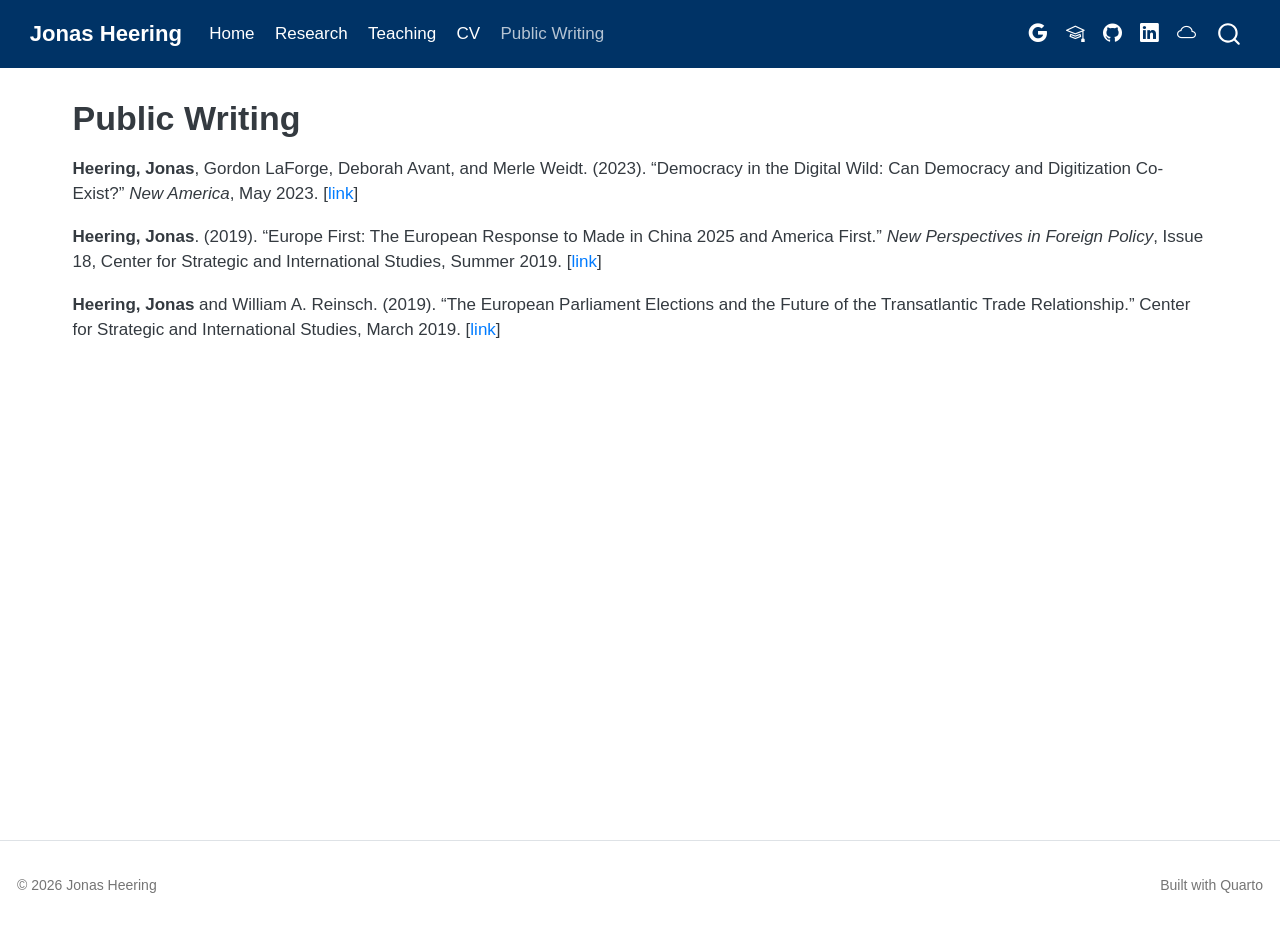
==== docs/public-writing.html @ 7a449476 "Initial commit - Jonas Heering website" ====
<!DOCTYPE html>
<html xmlns="http://www.w3.org/1999/xhtml" lang="en" xml:lang="en"><head>

<meta charset="utf-8">
<meta name="generator" content="quarto-1.8.27">

<meta name="viewport" content="width=device-width, initial-scale=1.0, user-scalable=yes">


<title>Public Writing – Jonas Heering</title>
<style>
code{white-space: pre-wrap;}
span.smallcaps{font-variant: small-caps;}
div.columns{display: flex; gap: min(4vw, 1.5em);}
div.column{flex: auto; overflow-x: auto;}
div.hanging-indent{margin-left: 1.5em; text-indent: -1.5em;}
ul.task-list{list-style: none;}
ul.task-list li input[type="checkbox"] {
  width: 0.8em;
  margin: 0 0.8em 0.2em -1em; /* quarto-specific, see https://github.com/quarto-dev/quarto-cli/issues/4556 */ 
  vertical-align: middle;
}
</style>


<script src="site_libs/quarto-nav/quarto-nav.js"></script>
<script src="site_libs/quarto-nav/headroom.min.js"></script>
<script src="site_libs/clipboard/clipboard.min.js"></script>
<script src="site_libs/quarto-search/autocomplete.umd.js"></script>
<script src="site_libs/quarto-search/fuse.min.js"></script>
<script src="site_libs/quarto-search/quarto-search.js"></script>
<meta name="quarto:offset" content="./">
<script src="site_libs/quarto-html/quarto.js" type="module"></script>
<script src="site_libs/quarto-html/tabsets/tabsets.js" type="module"></script>
<script src="site_libs/quarto-html/axe/axe-check.js" type="module"></script>
<script src="site_libs/quarto-html/popper.min.js"></script>
<script src="site_libs/quarto-html/tippy.umd.min.js"></script>
<script src="site_libs/quarto-html/anchor.min.js"></script>
<link href="site_libs/quarto-html/tippy.css" rel="stylesheet">
<link href="site_libs/quarto-html/quarto-syntax-highlighting-ed96de9b727972fe78a7b5d16c58bf87.css" rel="stylesheet" id="quarto-text-highlighting-styles">
<script src="site_libs/bootstrap/bootstrap.min.js"></script>
<link href="site_libs/bootstrap/bootstrap-icons.css" rel="stylesheet">
<link href="site_libs/bootstrap/bootstrap-b3b4138fcf26bb8484331ca1ff686cd0.min.css" rel="stylesheet" append-hash="true" id="quarto-bootstrap" data-mode="light">
<script id="quarto-search-options" type="application/json">{
  "location": "navbar",
  "copy-button": false,
  "collapse-after": 3,
  "panel-placement": "end",
  "type": "overlay",
  "limit": 50,
  "keyboard-shortcut": [
    "f",
    "/",
    "s"
  ],
  "show-item-context": false,
  "language": {
    "search-no-results-text": "No results",
    "search-matching-documents-text": "matching documents",
    "search-copy-link-title": "Copy link to search",
    "search-hide-matches-text": "Hide additional matches",
    "search-more-match-text": "more match in this document",
    "search-more-matches-text": "more matches in this document",
    "search-clear-button-title": "Clear",
    "search-text-placeholder": "",
    "search-detached-cancel-button-title": "Cancel",
    "search-submit-button-title": "Submit",
    "search-label": "Search"
  }
}</script>


<link rel="stylesheet" href="styles.css">
</head>

<body class="nav-fixed quarto-light">

<div id="quarto-search-results"></div>
  <header id="quarto-header" class="headroom fixed-top">
    <nav class="navbar navbar-expand-lg " data-bs-theme="dark">
      <div class="navbar-container container-fluid">
      <div class="navbar-brand-container mx-auto">
    <a class="navbar-brand" href="./index.html">
    <span class="navbar-title">Jonas Heering</span>
    </a>
  </div>
            <div id="quarto-search" class="" title="Search"></div>
          <button class="navbar-toggler" type="button" data-bs-toggle="collapse" data-bs-target="#navbarCollapse" aria-controls="navbarCollapse" role="menu" aria-expanded="false" aria-label="Toggle navigation" onclick="if (window.quartoToggleHeadroom) { window.quartoToggleHeadroom(); }">
  <span class="navbar-toggler-icon"></span>
</button>
          <div class="collapse navbar-collapse" id="navbarCollapse">
            <ul class="navbar-nav navbar-nav-scroll me-auto">
  <li class="nav-item">
    <a class="nav-link" href="./index.html"> 
<span class="menu-text">Home</span></a>
  </li>  
  <li class="nav-item">
    <a class="nav-link" href="./research.html"> 
<span class="menu-text">Research</span></a>
  </li>  
  <li class="nav-item">
    <a class="nav-link" href="./teaching.html"> 
<span class="menu-text">Teaching</span></a>
  </li>  
  <li class="nav-item">
    <a class="nav-link" href="./files/Jonas-Heering-CV.pdf"> 
<span class="menu-text">CV</span></a>
  </li>  
  <li class="nav-item">
    <a class="nav-link active" href="./public-writing.html" aria-current="page"> 
<span class="menu-text">Public Writing</span></a>
  </li>  
</ul>
            <ul class="navbar-nav navbar-nav-scroll ms-auto">
  <li class="nav-item compact">
    <a class="nav-link" href="https://scholar.google.com/citations?user=WTr67bQAAAAJ&amp;hl=en"> <i class="bi bi-google" role="img" aria-label="Google Scholar">
</i> 
<span class="menu-text"></span></a>
  </li>  
  <li class="nav-item compact">
    <a class="nav-link" href="https://orcid.org/0009-0008-8426-7867"> <i class="bi bi-mortarboard" role="img" aria-label="ORCID">
</i> 
<span class="menu-text"></span></a>
  </li>  
  <li class="nav-item compact">
    <a class="nav-link" href="https://github.com/jonasheering"> <i class="bi bi-github" role="img" aria-label="GitHub">
</i> 
<span class="menu-text"></span></a>
  </li>  
  <li class="nav-item compact">
    <a class="nav-link" href="https://www.linkedin.com/in/jonasheering/"> <i class="bi bi-linkedin" role="img" aria-label="LinkedIn">
</i> 
<span class="menu-text"></span></a>
  </li>  
  <li class="nav-item compact">
    <a class="nav-link" href="https://bsky.app/profile/jonasheering.bsky.social"> <i class="bi bi-cloud" role="img" aria-label="BlueSky">
</i> 
<span class="menu-text"></span></a>
  </li>  
</ul>
          </div> <!-- /navcollapse -->
            <div class="quarto-navbar-tools">
</div>
      </div> <!-- /container-fluid -->
    </nav>
</header>
<!-- content -->
<div id="quarto-content" class="quarto-container page-columns page-rows-contents page-layout-full page-navbar">
<!-- sidebar -->
<!-- margin-sidebar -->
    
<!-- main -->
<main class="content column-page" id="quarto-document-content">

<header id="title-block-header" class="quarto-title-block default">
<div class="quarto-title">
<h1 class="title">Public Writing</h1>
</div>



<div class="quarto-title-meta column-page">

    
  
    
  </div>
  


</header>


<p><strong>Heering, Jonas</strong>, Gordon LaForge, Deborah Avant, and Merle Weidt. (2023). “Democracy in the Digital Wild: Can Democracy and Digitization Co-Exist?” <em>New America</em>, May 2023. [<a href="https://www.newamerica.org/planetary-politics/briefs/democracy-in-the-digital-wild/">link</a>]</p>
<p><strong>Heering, Jonas</strong>. (2019). “Europe First: The European Response to Made in China 2025 and America First.” <em>New Perspectives in Foreign Policy</em>, Issue 18, Center for Strategic and International Studies, Summer 2019. [<a href="https://csis-website-prod.s3.amazonaws.com/s3fs-public/190926_NPFP_Summer2019_Heering.pdf">link</a>]</p>
<p><strong>Heering, Jonas</strong> and William A. Reinsch. (2019). “The European Parliament Elections and the Future of the Transatlantic Trade Relationship.” Center for Strategic and International Studies, March 2019. [<a href="https://www.csis.org/analysis/european-parliament-elections-and-future-transatlantic-trade-relationship">link</a>]</p>



</main> <!-- /main -->
<script id="quarto-html-after-body" type="application/javascript">
  window.document.addEventListener("DOMContentLoaded", function (event) {
    const icon = "";
    const anchorJS = new window.AnchorJS();
    anchorJS.options = {
      placement: 'right',
      icon: icon
    };
    anchorJS.add('.anchored');
    const isCodeAnnotation = (el) => {
      for (const clz of el.classList) {
        if (clz.startsWith('code-annotation-')) {                     
          return true;
        }
      }
      return false;
    }
    const onCopySuccess = function(e) {
      // button target
      const button = e.trigger;
      // don't keep focus
      button.blur();
      // flash "checked"
      button.classList.add('code-copy-button-checked');
      var currentTitle = button.getAttribute("title");
      button.setAttribute("title", "Copied!");
      let tooltip;
      if (window.bootstrap) {
        button.setAttribute("data-bs-toggle", "tooltip");
        button.setAttribute("data-bs-placement", "left");
        button.setAttribute("data-bs-title", "Copied!");
        tooltip = new bootstrap.Tooltip(button, 
          { trigger: "manual", 
            customClass: "code-copy-button-tooltip",
            offset: [0, -8]});
        tooltip.show();    
      }
      setTimeout(function() {
        if (tooltip) {
          tooltip.hide();
          button.removeAttribute("data-bs-title");
          button.removeAttribute("data-bs-toggle");
          button.removeAttribute("data-bs-placement");
        }
        button.setAttribute("title", currentTitle);
        button.classList.remove('code-copy-button-checked');
      }, 1000);
      // clear code selection
      e.clearSelection();
    }
    const getTextToCopy = function(trigger) {
      const outerScaffold = trigger.parentElement.cloneNode(true);
      const codeEl = outerScaffold.querySelector('code');
      for (const childEl of codeEl.children) {
        if (isCodeAnnotation(childEl)) {
          childEl.remove();
        }
      }
      return codeEl.innerText;
    }
    const clipboard = new window.ClipboardJS('.code-copy-button:not([data-in-quarto-modal])', {
      text: getTextToCopy
    });
    clipboard.on('success', onCopySuccess);
    if (window.document.getElementById('quarto-embedded-source-code-modal')) {
      const clipboardModal = new window.ClipboardJS('.code-copy-button[data-in-quarto-modal]', {
        text: getTextToCopy,
        container: window.document.getElementById('quarto-embedded-source-code-modal')
      });
      clipboardModal.on('success', onCopySuccess);
    }
      var localhostRegex = new RegExp(/^(?:http|https):\/\/localhost\:?[0-9]*\//);
      var mailtoRegex = new RegExp(/^mailto:/);
        var filterRegex = new RegExp('/' + window.location.host + '/');
      var isInternal = (href) => {
          return filterRegex.test(href) || localhostRegex.test(href) || mailtoRegex.test(href);
      }
      // Inspect non-navigation links and adorn them if external
     var links = window.document.querySelectorAll('a[href]:not(.nav-link):not(.navbar-brand):not(.toc-action):not(.sidebar-link):not(.sidebar-item-toggle):not(.pagination-link):not(.no-external):not([aria-hidden]):not(.dropdown-item):not(.quarto-navigation-tool):not(.about-link)');
      for (var i=0; i<links.length; i++) {
        const link = links[i];
        if (!isInternal(link.href)) {
          // undo the damage that might have been done by quarto-nav.js in the case of
          // links that we want to consider external
          if (link.dataset.originalHref !== undefined) {
            link.href = link.dataset.originalHref;
          }
        }
      }
    function tippyHover(el, contentFn, onTriggerFn, onUntriggerFn) {
      const config = {
        allowHTML: true,
        maxWidth: 500,
        delay: 100,
        arrow: false,
        appendTo: function(el) {
            return el.parentElement;
        },
        interactive: true,
        interactiveBorder: 10,
        theme: 'quarto',
        placement: 'bottom-start',
      };
      if (contentFn) {
        config.content = contentFn;
      }
      if (onTriggerFn) {
        config.onTrigger = onTriggerFn;
      }
      if (onUntriggerFn) {
        config.onUntrigger = onUntriggerFn;
      }
      window.tippy(el, config); 
    }
    const noterefs = window.document.querySelectorAll('a[role="doc-noteref"]');
    for (var i=0; i<noterefs.length; i++) {
      const ref = noterefs[i];
      tippyHover(ref, function() {
        // use id or data attribute instead here
        let href = ref.getAttribute('data-footnote-href') || ref.getAttribute('href');
        try { href = new URL(href).hash; } catch {}
        const id = href.replace(/^#\/?/, "");
        const note = window.document.getElementById(id);
        if (note) {
          return note.innerHTML;
        } else {
          return "";
        }
      });
    }
    const xrefs = window.document.querySelectorAll('a.quarto-xref');
    const processXRef = (id, note) => {
      // Strip column container classes
      const stripColumnClz = (el) => {
        el.classList.remove("page-full", "page-columns");
        if (el.children) {
          for (const child of el.children) {
            stripColumnClz(child);
          }
        }
      }
      stripColumnClz(note)
      if (id === null || id.startsWith('sec-')) {
        // Special case sections, only their first couple elements
        const container = document.createElement("div");
        if (note.children && note.children.length > 2) {
          container.appendChild(note.children[0].cloneNode(true));
          for (let i = 1; i < note.children.length; i++) {
            const child = note.children[i];
            if (child.tagName === "P" && child.innerText === "") {
              continue;
            } else {
              container.appendChild(child.cloneNode(true));
              break;
            }
          }
          if (window.Quarto?.typesetMath) {
            window.Quarto.typesetMath(container);
          }
          return container.innerHTML
        } else {
          if (window.Quarto?.typesetMath) {
            window.Quarto.typesetMath(note);
          }
          return note.innerHTML;
        }
      } else {
        // Remove any anchor links if they are present
        const anchorLink = note.querySelector('a.anchorjs-link');
        if (anchorLink) {
          anchorLink.remove();
        }
        if (window.Quarto?.typesetMath) {
          window.Quarto.typesetMath(note);
        }
        if (note.classList.contains("callout")) {
          return note.outerHTML;
        } else {
          return note.innerHTML;
        }
      }
    }
    for (var i=0; i<xrefs.length; i++) {
      const xref = xrefs[i];
      tippyHover(xref, undefined, function(instance) {
        instance.disable();
        let url = xref.getAttribute('href');
        let hash = undefined; 
        if (url.startsWith('#')) {
          hash = url;
        } else {
          try { hash = new URL(url).hash; } catch {}
        }
        if (hash) {
          const id = hash.replace(/^#\/?/, "");
          const note = window.document.getElementById(id);
          if (note !== null) {
            try {
              const html = processXRef(id, note.cloneNode(true));
              instance.setContent(html);
            } finally {
              instance.enable();
              instance.show();
            }
          } else {
            // See if we can fetch this
            fetch(url.split('#')[0])
            .then(res => res.text())
            .then(html => {
              const parser = new DOMParser();
              const htmlDoc = parser.parseFromString(html, "text/html");
              const note = htmlDoc.getElementById(id);
              if (note !== null) {
                const html = processXRef(id, note);
                instance.setContent(html);
              } 
            }).finally(() => {
              instance.enable();
              instance.show();
            });
          }
        } else {
          // See if we can fetch a full url (with no hash to target)
          // This is a special case and we should probably do some content thinning / targeting
          fetch(url)
          .then(res => res.text())
          .then(html => {
            const parser = new DOMParser();
            const htmlDoc = parser.parseFromString(html, "text/html");
            const note = htmlDoc.querySelector('main.content');
            if (note !== null) {
              // This should only happen for chapter cross references
              // (since there is no id in the URL)
              // remove the first header
              if (note.children.length > 0 && note.children[0].tagName === "HEADER") {
                note.children[0].remove();
              }
              const html = processXRef(null, note);
              instance.setContent(html);
            } 
          }).finally(() => {
            instance.enable();
            instance.show();
          });
        }
      }, function(instance) {
      });
    }
        let selectedAnnoteEl;
        const selectorForAnnotation = ( cell, annotation) => {
          let cellAttr = 'data-code-cell="' + cell + '"';
          let lineAttr = 'data-code-annotation="' +  annotation + '"';
          const selector = 'span[' + cellAttr + '][' + lineAttr + ']';
          return selector;
        }
        const selectCodeLines = (annoteEl) => {
          const doc = window.document;
          const targetCell = annoteEl.getAttribute("data-target-cell");
          const targetAnnotation = annoteEl.getAttribute("data-target-annotation");
          const annoteSpan = window.document.querySelector(selectorForAnnotation(targetCell, targetAnnotation));
          const lines = annoteSpan.getAttribute("data-code-lines").split(",");
          const lineIds = lines.map((line) => {
            return targetCell + "-" + line;
          })
          let top = null;
          let height = null;
          let parent = null;
          if (lineIds.length > 0) {
              //compute the position of the single el (top and bottom and make a div)
              const el = window.document.getElementById(lineIds[0]);
              top = el.offsetTop;
              height = el.offsetHeight;
              parent = el.parentElement.parentElement;
            if (lineIds.length > 1) {
              const lastEl = window.document.getElementById(lineIds[lineIds.length - 1]);
              const bottom = lastEl.offsetTop + lastEl.offsetHeight;
              height = bottom - top;
            }
            if (top !== null && height !== null && parent !== null) {
              // cook up a div (if necessary) and position it 
              let div = window.document.getElementById("code-annotation-line-highlight");
              if (div === null) {
                div = window.document.createElement("div");
                div.setAttribute("id", "code-annotation-line-highlight");
                div.style.position = 'absolute';
                parent.appendChild(div);
              }
              div.style.top = top - 2 + "px";
              div.style.height = height + 4 + "px";
              div.style.left = 0;
              let gutterDiv = window.document.getElementById("code-annotation-line-highlight-gutter");
              if (gutterDiv === null) {
                gutterDiv = window.document.createElement("div");
                gutterDiv.setAttribute("id", "code-annotation-line-highlight-gutter");
                gutterDiv.style.position = 'absolute';
                const codeCell = window.document.getElementById(targetCell);
                const gutter = codeCell.querySelector('.code-annotation-gutter');
                gutter.appendChild(gutterDiv);
              }
              gutterDiv.style.top = top - 2 + "px";
              gutterDiv.style.height = height + 4 + "px";
            }
            selectedAnnoteEl = annoteEl;
          }
        };
        const unselectCodeLines = () => {
          const elementsIds = ["code-annotation-line-highlight", "code-annotation-line-highlight-gutter"];
          elementsIds.forEach((elId) => {
            const div = window.document.getElementById(elId);
            if (div) {
              div.remove();
            }
          });
          selectedAnnoteEl = undefined;
        };
          // Handle positioning of the toggle
      window.addEventListener(
        "resize",
        throttle(() => {
          elRect = undefined;
          if (selectedAnnoteEl) {
            selectCodeLines(selectedAnnoteEl);
          }
        }, 10)
      );
      function throttle(fn, ms) {
      let throttle = false;
      let timer;
        return (...args) => {
          if(!throttle) { // first call gets through
              fn.apply(this, args);
              throttle = true;
          } else { // all the others get throttled
              if(timer) clearTimeout(timer); // cancel #2
              timer = setTimeout(() => {
                fn.apply(this, args);
                timer = throttle = false;
              }, ms);
          }
        };
      }
        // Attach click handler to the DT
        const annoteDls = window.document.querySelectorAll('dt[data-target-cell]');
        for (const annoteDlNode of annoteDls) {
          annoteDlNode.addEventListener('click', (event) => {
            const clickedEl = event.target;
            if (clickedEl !== selectedAnnoteEl) {
              unselectCodeLines();
              const activeEl = window.document.querySelector('dt[data-target-cell].code-annotation-active');
              if (activeEl) {
                activeEl.classList.remove('code-annotation-active');
              }
              selectCodeLines(clickedEl);
              clickedEl.classList.add('code-annotation-active');
            } else {
              // Unselect the line
              unselectCodeLines();
              clickedEl.classList.remove('code-annotation-active');
            }
          });
        }
    const findCites = (el) => {
      const parentEl = el.parentElement;
      if (parentEl) {
        const cites = parentEl.dataset.cites;
        if (cites) {
          return {
            el,
            cites: cites.split(' ')
          };
        } else {
          return findCites(el.parentElement)
        }
      } else {
        return undefined;
      }
    };
    var bibliorefs = window.document.querySelectorAll('a[role="doc-biblioref"]');
    for (var i=0; i<bibliorefs.length; i++) {
      const ref = bibliorefs[i];
      const citeInfo = findCites(ref);
      if (citeInfo) {
        tippyHover(citeInfo.el, function() {
          var popup = window.document.createElement('div');
          citeInfo.cites.forEach(function(cite) {
            var citeDiv = window.document.createElement('div');
            citeDiv.classList.add('hanging-indent');
            citeDiv.classList.add('csl-entry');
            var biblioDiv = window.document.getElementById('ref-' + cite);
            if (biblioDiv) {
              citeDiv.innerHTML = biblioDiv.innerHTML;
            }
            popup.appendChild(citeDiv);
          });
          return popup.innerHTML;
        });
      }
    }
  });
  </script>
</div> <!-- /content -->
<footer class="footer">
  <div class="nav-footer">
    <div class="nav-footer-left">
<p>© 2026 Jonas Heering</p>
</div>   
    <div class="nav-footer-center">
      &nbsp;
    </div>
    <div class="nav-footer-right">
<p>Built with <a href="https://quarto.org/">Quarto</a></p>
</div>
  </div>
</footer>




</body></html>
---- docs/site_libs/quarto-html/tippy.css ----
.tippy-box[data-animation=fade][data-state=hidden]{opacity:0}[data-tippy-root]{max-width:calc(100vw - 10px)}.tippy-box{position:relative;background-color:#333;color:#fff;border-radius:4px;font-size:14px;line-height:1.4;white-space:normal;outline:0;transition-property:transform,visibility,opacity}.tippy-box[data-placement^=top]>.tippy-arrow{bottom:0}.tippy-box[data-placement^=top]>.tippy-arrow:before{bottom:-7px;left:0;border-width:8px 8px 0;border-top-color:initial;transform-origin:center top}.tippy-box[data-placement^=bottom]>.tippy-arrow{top:0}.tippy-box[data-placement^=bottom]>.tippy-arrow:before{top:-7px;left:0;border-width:0 8px 8px;border-bottom-color:initial;transform-origin:center bottom}.tippy-box[data-placement^=left]>.tippy-arrow{right:0}.tippy-box[data-placement^=left]>.tippy-arrow:before{border-width:8px 0 8px 8px;border-left-color:initial;right:-7px;transform-origin:center left}.tippy-box[data-placement^=right]>.tippy-arrow{left:0}.tippy-box[data-placement^=right]>.tippy-arrow:before{left:-7px;border-width:8px 8px 8px 0;border-right-color:initial;transform-origin:center right}.tippy-box[data-inertia][data-state=visible]{transition-timing-function:cubic-bezier(.54,1.5,.38,1.11)}.tippy-arrow{width:16px;height:16px;color:#333}.tippy-arrow:before{content:"";position:absolute;border-color:transparent;border-style:solid}.tippy-content{position:relative;padding:5px 9px;z-index:1}
---- docs/site_libs/quarto-html/quarto-syntax-highlighting-ed96de9b727972fe78a7b5d16c58bf87.css ----
/* quarto syntax highlight colors */
:root {
  --quarto-hl-ot-color: #003B4F;
  --quarto-hl-at-color: #657422;
  --quarto-hl-ss-color: #20794D;
  --quarto-hl-an-color: #5E5E5E;
  --quarto-hl-fu-color: #4758AB;
  --quarto-hl-st-color: #20794D;
  --quarto-hl-cf-color: #003B4F;
  --quarto-hl-op-color: #5E5E5E;
  --quarto-hl-er-color: #AD0000;
  --quarto-hl-bn-color: #AD0000;
  --quarto-hl-al-color: #AD0000;
  --quarto-hl-va-color: #111111;
  --quarto-hl-bu-color: inherit;
  --quarto-hl-ex-color: inherit;
  --quarto-hl-pp-color: #AD0000;
  --quarto-hl-in-color: #5E5E5E;
  --quarto-hl-vs-color: #20794D;
  --quarto-hl-wa-color: #5E5E5E;
  --quarto-hl-do-color: #5E5E5E;
  --quarto-hl-im-color: #00769E;
  --quarto-hl-ch-color: #20794D;
  --quarto-hl-dt-color: #AD0000;
  --quarto-hl-fl-color: #AD0000;
  --quarto-hl-co-color: #5E5E5E;
  --quarto-hl-cv-color: #5E5E5E;
  --quarto-hl-cn-color: #8f5902;
  --quarto-hl-sc-color: #5E5E5E;
  --quarto-hl-dv-color: #AD0000;
  --quarto-hl-kw-color: #003B4F;
}

/* other quarto variables */
:root {
  --quarto-font-monospace: SFMono-Regular, Menlo, Monaco, Consolas, "Liberation Mono", "Courier New", monospace;
}

/* syntax highlight based on Pandoc's rules */
pre > code.sourceCode > span {
  color: #003B4F;
}

code.sourceCode > span {
  color: #003B4F;
}

div.sourceCode,
div.sourceCode pre.sourceCode {
  color: #003B4F;
}

/* Normal */
code span {
  color: #003B4F;
}

/* Alert */
code span.al {
  color: #AD0000;
  font-style: inherit;
}

/* Annotation */
code span.an {
  color: #5E5E5E;
  font-style: inherit;
}

/* Attribute */
code span.at {
  color: #657422;
  font-style: inherit;
}

/* BaseN */
code span.bn {
  color: #AD0000;
  font-style: inherit;
}

/* BuiltIn */
code span.bu {
  font-style: inherit;
}

/* ControlFlow */
code span.cf {
  color: #003B4F;
  font-weight: bold;
  font-style: inherit;
}

/* Char */
code span.ch {
  color: #20794D;
  font-style: inherit;
}

/* Constant */
code span.cn {
  color: #8f5902;
  font-style: inherit;
}

/* Comment */
code span.co {
  color: #5E5E5E;
  font-style: inherit;
}

/* CommentVar */
code span.cv {
  color: #5E5E5E;
  font-style: italic;
}

/* Documentation */
code span.do {
  color: #5E5E5E;
  font-style: italic;
}

/* DataType */
code span.dt {
  color: #AD0000;
  font-style: inherit;
}

/* DecVal */
code span.dv {
  color: #AD0000;
  font-style: inherit;
}

/* Error */
code span.er {
  color: #AD0000;
  font-style: inherit;
}

/* Extension */
code span.ex {
  font-style: inherit;
}

/* Float */
code span.fl {
  color: #AD0000;
  font-style: inherit;
}

/* Function */
code span.fu {
  color: #4758AB;
  font-style: inherit;
}

/* Import */
code span.im {
  color: #00769E;
  font-style: inherit;
}

/* Information */
code span.in {
  color: #5E5E5E;
  font-style: inherit;
}

/* Keyword */
code span.kw {
  color: #003B4F;
  font-weight: bold;
  font-style: inherit;
}

/* Operator */
code span.op {
  color: #5E5E5E;
  font-style: inherit;
}

/* Other */
code span.ot {
  color: #003B4F;
  font-style: inherit;
}

/* Preprocessor */
code span.pp {
  color: #AD0000;
  font-style: inherit;
}

/* SpecialChar */
code span.sc {
  color: #5E5E5E;
  font-style: inherit;
}

/* SpecialString */
code span.ss {
  color: #20794D;
  font-style: inherit;
}

/* String */
code span.st {
  color: #20794D;
  font-style: inherit;
}

/* Variable */
code span.va {
  color: #111111;
  font-style: inherit;
}

/* VerbatimString */
code span.vs {
  color: #20794D;
  font-style: inherit;
}

/* Warning */
code span.wa {
  color: #5E5E5E;
  font-style: italic;
}

.prevent-inlining {
  content: "</";
}

/*# sourceMappingURL=0920dd6d7437995b8cdf7429764427b1.css.map */
---- docs/styles.css ----
/* Custom styles for Jonas Heering's website */

/* Profile image styling */
img {
  border-radius: 8px;
  box-shadow: 0 4px 6px rgba(0, 0, 0, 0.1);
}

/* Button styling */
.btn {
  margin: 5px 5px 5px 0;
  text-decoration: none;
  display: inline-block;
}

/* Navigation bar adjustments */
.navbar-brand {
  font-weight: 600;
  font-size: 1.3rem;
}

/* Footer styling */
.nav-footer {
  padding: 2rem 0;
  margin-top: 3rem;
  border-top: 1px solid #dee2e6;
}

/* Heading styles */
h1, h2, h3 {
  margin-top: 1.5rem;
  margin-bottom: 1rem;
}

h2 {
  border-bottom: 2px solid #007bff;
  padding-bottom: 0.5rem;
}

/* Link styling */
a {
  color: #007bff;
  text-decoration: none;
}

a:hover {
  text-decoration: underline;
}

/* List styling for publications */
ul {
  line-height: 1.8;
}

/* Grid adjustments for responsive layout */
@media (max-width: 768px) {
  .g-col-md-4,
  .g-col-md-8 {
    margin-bottom: 2rem;
  }
}
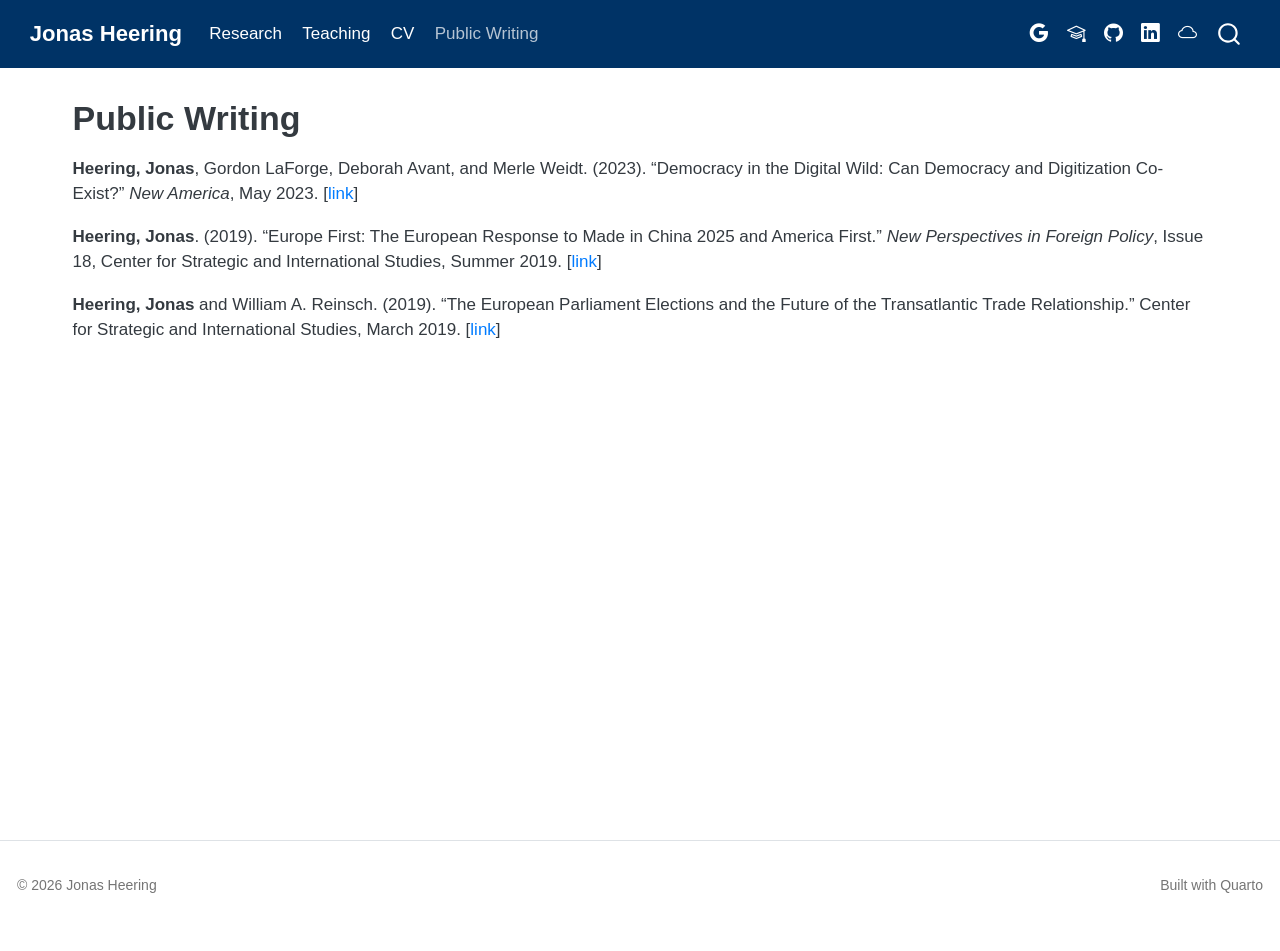
==== commit 83e06dca: "Render website" ====
--- a/docs/public-writing.html
+++ b/docs/public-writing.html
@@ -91,10 +91,6 @@
           <div class="collapse navbar-collapse" id="navbarCollapse">
             <ul class="navbar-nav navbar-nav-scroll me-auto">
   <li class="nav-item">
-    <a class="nav-link" href="./index.html"> 
-<span class="menu-text">Home</span></a>
-  </li>  
-  <li class="nav-item">
     <a class="nav-link" href="./research.html"> 
 <span class="menu-text">Research</span></a>
   </li>  
